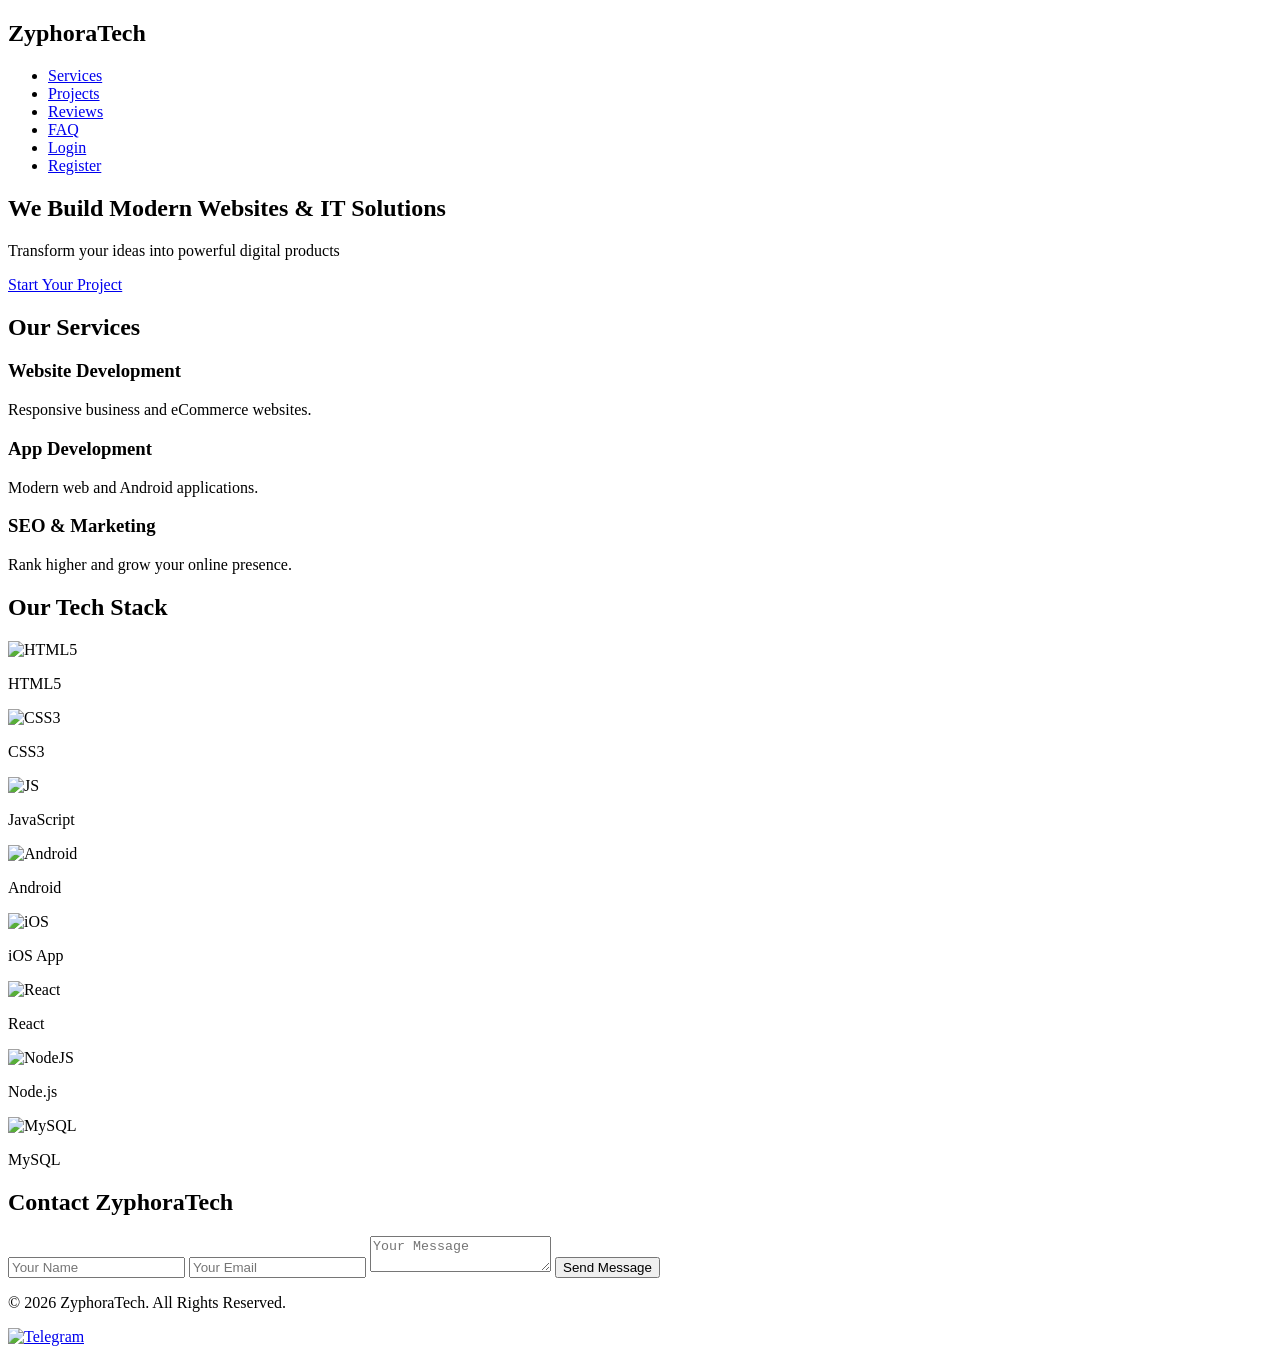
==== index.html @ 142a6949 "Add files via upload" ====
<!DOCTYPE html>
<html lang="en">
<head>
  <meta charset="UTF-8">
  <meta name="viewport" content="width=device-width, initial-scale=1.0">

  <!-- SEO -->
  <title>ZyphoraTech | Web & IT Solutions</title>
  <meta name="description" content="ZyphoraTech provides modern website development, app development and IT solutions.">
  <meta name="keywords" content="web development, app development, IT services, software company">
  <meta name="author" content="ZyphoraTech">

  <!-- Google Font -->
  <link href="https://fonts.googleapis.com/css2?family=Poppins:wght@300;400;600;700&display=swap" rel="stylesheet">

  <!-- AOS Animation -->
  <link href="https://unpkg.com/aos@2.3.1/dist/aos.css" rel="stylesheet">

  <!-- EmailJS -->
  <script src="https://cdn.jsdelivr.net/npm/emailjs-com@3/dist/email.min.js"></script>
  <script>
    (function(){
      emailjs.init("P-cpW8QfAtKobpMfw"); // Replace with EmailJS public key
    })();
  </script>

<link rel="stylesheet" href="../css/style.css">
</head>

<body>

<header>
  <nav class="navbar">
    <h1 class="logo">ZyphoraTech</h1>
    <ul>
      <li><a href="#services">Services</a></li>
      <li><a href="#projects">Projects</a></li>
      <li><a href="#reviews">Reviews</a></li>
      <li><a href="#faq">FAQ</a></li>
      <!-- Dynamic Area -->
  <li id="loginNav"><a href="login.html" class="btn">Login</a></li>
  <li id="registerNav"><a href="register.html" class="btn-primary">Register</a></li>

  <li id="dashboardNav" style="display:none;">
    <a href="dashboard.html" class="btn">Dashboard</a>
  </li>

  <li id="adminNav" style="display:none;">
    <a href="admin.html" class="btn">Admin Panel</a>
  </li>

  <li id="profileNav" style="display:none;">
    <a href="#" class="btn">👤 Profile</a>
  </li>

  <li id="logoutNav" style="display:none;">
    <button id="logoutBtn" class="btn">Logout</button>
  </li>
</ul>
  </nav>
</header>

<section class="hero">
  <div class="hero-content" data-aos="fade-up">
    <h2>We Build Modern Websites & IT Solutions</h2>
    <p>Transform your ideas into powerful digital products</p>
    <a href="#contact" class="btn-primary">Start Your Project</a>
  </div>
</section>

<section id="services" class="section">
  <h2 data-aos="fade-right">Our Services</h2>
  <div class="card-container">
    <div class="card" data-aos="zoom-in">
      <h3>Website Development</h3>
      <p>Responsive business and eCommerce websites.</p>
    </div>
    <div class="card" data-aos="zoom-in">
      <h3>App Development</h3>
      <p>Modern web and Android applications.</p>
    </div>
    <div class="card" data-aos="zoom-in">
      <h3>SEO & Marketing</h3>
      <p>Rank higher and grow your online presence.</p>
    </div>
  </div>
</section>
<section id="tech-stack" class="section dark">
  <h2 data-aos="fade-up">Our Tech Stack</h2>
  <div class="tech-grid">
    <div class="tech-item" data-aos="zoom-in" data-aos-delay="100">
      <img src="https://cdn.jsdelivr.net/gh/devicons/devicon/icons/html5/html5-original.svg" alt="HTML5">
      <p>HTML5</p>
    </div>
    <div class="tech-item" data-aos="zoom-in" data-aos-delay="200">
      <img src="https://cdn.jsdelivr.net/gh/devicons/devicon/icons/css3/css3-original.svg" alt="CSS3">
      <p>CSS3</p>
    </div>
    <div class="tech-item" data-aos="zoom-in" data-aos-delay="300">
      <img src="https://cdn.jsdelivr.net/gh/devicons/devicon/icons/javascript/javascript-original.svg" alt="JS">
      <p>JavaScript</p>
    </div>

    <div class="tech-item" data-aos="zoom-in" data-aos-delay="400">
      <img src="https://cdn.jsdelivr.net/gh/devicons/devicon/icons/android/android-original.svg" alt="Android">
      <p>Android</p>
    </div>
    <div class="tech-item" data-aos="zoom-in" data-aos-delay="500">
      <img src="https://cdn.jsdelivr.net/gh/devicons/devicon/icons/apple/apple-original.svg" alt="iOS">
      <p>iOS App</p>
    </div>

    <div class="tech-item" data-aos="zoom-in" data-aos-delay="600">
      <img src="https://cdn.jsdelivr.net/gh/devicons/devicon/icons/react/react-original.svg" alt="React">
      <p>React</p>
    </div>
    <div class="tech-item" data-aos="zoom-in" data-aos-delay="700">
      <img src="https://cdn.jsdelivr.net/gh/devicons/devicon/icons/nodejs/nodejs-original.svg" alt="NodeJS">
      <p>Node.js</p>
    </div>
    <div class="tech-item" data-aos="zoom-in" data-aos-delay="800">
      <img src="https://cdn.jsdelivr.net/gh/devicons/devicon/icons/mysql/mysql-original.svg" alt="MySQL">
      <p>MySQL</p>
    </div>
  </div>
</section>

<section id="contact" class="section">
  <h2 data-aos="fade-up">Contact ZyphoraTech</h2>

  <form id="contactForm">
    <input type="text" id="name" placeholder="Your Name" required>
    <input type="email" id="email" placeholder="Your Email" required>
    <textarea id="message" placeholder="Your Message" required></textarea>
    <button type="submit" class="btn-primary">Send Message</button>
  </form>
</section>

<footer>
  <p>© 2026 ZyphoraTech. All Rights Reserved.</p>
</footer>

<script src="https://unpkg.com/aos@2.3.1/dist/aos.js"></script>
<script>AOS.init();</script>
<script src="../js/app.js"></script>
<a href="https://t.me/YOUR_USERNAME" class="telegram-float" target="_blank">
  <img src="https://upload.wikimedia.org/wikipedia/commons/8/82/Telegram_logo.svg" alt="Telegram">
</a>
<script type="module" src="firebase.js"></script>
<script type="module" src="navbar.js"></script>
</body>
</html>
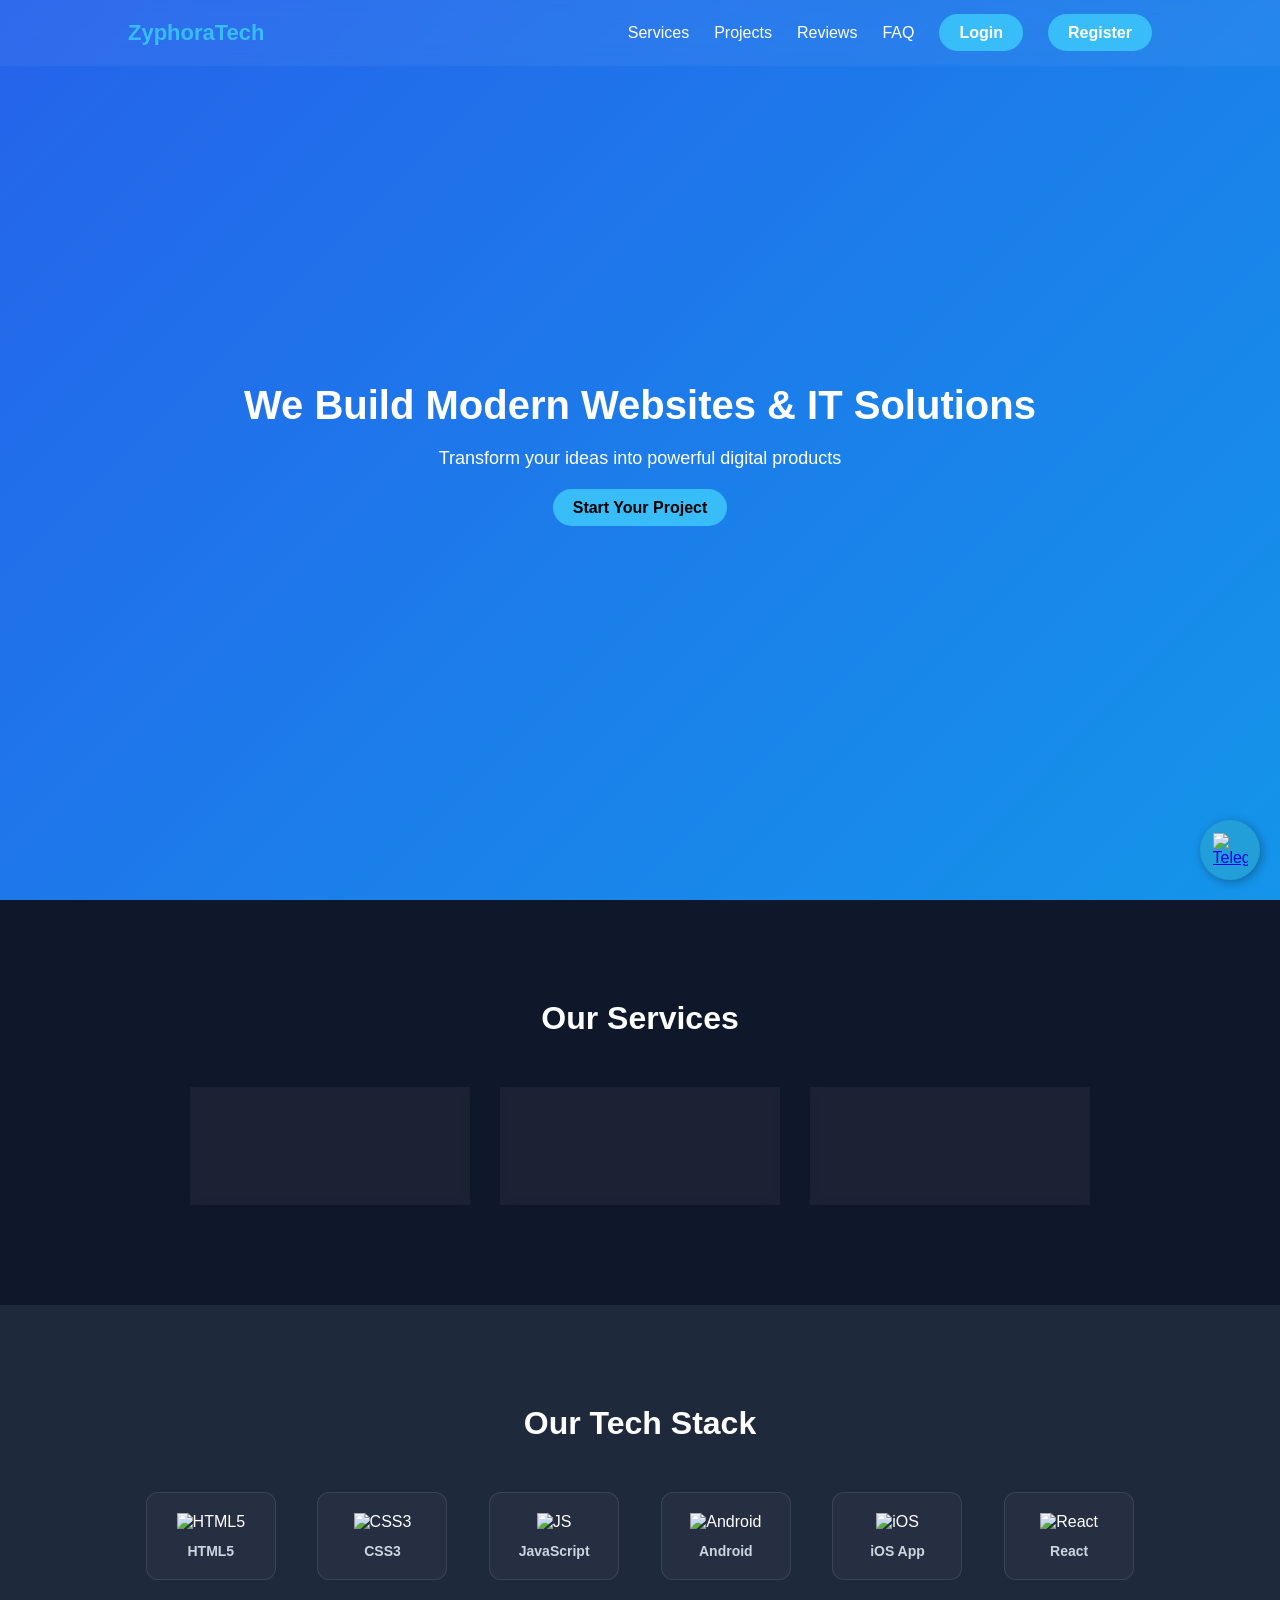
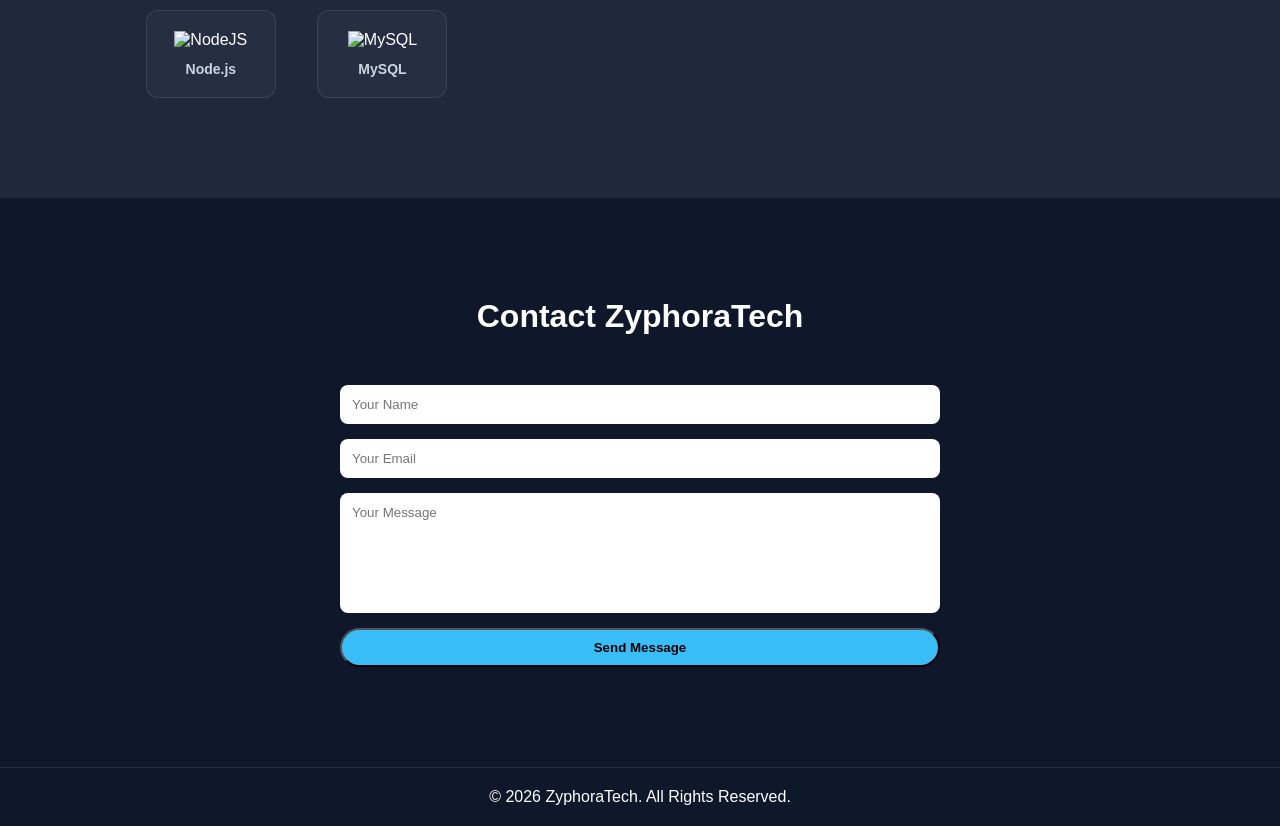
==== commit 518c5ea6: "Update index.html" ====
--- a/index.html
+++ b/index.html
@@ -24,7 +24,7 @@
     })();
   </script>
 
-<link rel="stylesheet" href="../css/style.css">
+<link rel="stylesheet" href="style.css">
 </head>
 
 <body>
@@ -149,4 +149,5 @@
 <script type="module" src="firebase.js"></script>
 <script type="module" src="navbar.js"></script>
 </body>
-</html>+
+</html>
--- a/style.css
+++ b/style.css
@@ -0,0 +1,502 @@
+/* RESET */
+* {
+    margin: 0;
+    padding: 0;
+    box-sizing: border-box;
+    font-family: 'Poppins', sans-serif;
+  }
+  
+  body {
+    background: #0f172a;
+    color: #fff;
+    scroll-behavior: smooth;
+  }
+  
+  /* NAVBAR */
+  .navbar {
+    display: flex;
+    justify-content: space-between;
+    align-items: center;
+    padding: 20px 10%;
+    background: rgba(255, 255, 255, 0.05);
+    backdrop-filter: blur(10px);
+    position: fixed;
+    width: 100%;
+    z-index: 1000;
+  }
+  
+  .navbar ul {
+    list-style: none;
+    display: flex;
+    gap: 25px;
+  }
+  
+  .navbar a {
+    color: white;
+    text-decoration: none;
+    transition: 0.3s;
+  }
+  
+  .navbar a:hover {
+    color: #38bdf8;
+  }
+  
+  .logo {
+    font-weight: 700;
+    font-size: 22px;
+    color: #38bdf8;
+  }
+  
+  /* HERO */
+  .hero {
+    height: 100vh;
+    display: flex;
+    justify-content: center;
+    align-items: center;
+    text-align: center;
+    padding: 0 20px;
+    background: linear-gradient(-45deg, #0f172a, #1e293b, #0ea5e9, #2563eb);
+    background-size: 400% 400%;
+    animation: gradientMove 10s ease infinite;
+  }
+  
+  @keyframes gradientMove {
+    0% {background-position: 0% 50%;}
+    50% {background-position: 100% 50%;}
+    100% {background-position: 0% 50%;}
+  }
+  
+  .hero h2 {
+    font-size: 40px;
+    margin-bottom: 20px;
+  }
+  
+  .hero p {
+    font-size: 18px;
+    margin-bottom: 30px;
+  }
+  
+  /* BUTTONS */
+  .btn-primary, .btn {
+    padding: 10px 20px;
+    border-radius: 30px;
+    text-decoration: none;
+    background: #38bdf8;
+    color: #000;
+    font-weight: 600;
+    transition: 0.3s;
+  }
+  
+  .btn-primary:hover, .btn:hover {
+    background: #0ea5e9;
+    box-shadow: 0 0 15px #38bdf8;
+  }
+  
+  /* SECTION */
+  .section {
+    padding: 100px 10%;
+    text-align: center;
+  }
+  
+  .section h2 {
+    margin-bottom: 50px;
+    font-size: 32px;
+  }
+  
+  .dark {
+    background: #1e293b;
+  }
+  
+  /* CARDS */
+  .card-container {
+    display: flex;
+    justify-content: center;
+    flex-wrap: wrap;
+    gap: 30px;
+  }
+  
+  .card {
+    background: rgba(255, 255, 255, 0.05);
+    padding: 30px;
+    width: 280px;
+    border-radius: 15px;
+    transition: 0.3s;
+    backdrop-filter: blur(5px);
+  }
+  
+  .card:hover {
+    transform: translateY(-10px);
+    box-shadow: 0 0 20px rgba(56, 189, 248, 0.6);
+  }
+  
+  /* FAQ */
+  .faq {
+    max-width: 700px;
+    margin: auto;
+  }
+  
+  .accordion {
+    background: #0ea5e9;
+    color: white;
+    cursor: pointer;
+    padding: 15px;
+    width: 100%;
+    border: none;
+    text-align: left;
+    outline: none;
+    font-size: 16px;
+    margin-bottom: 5px;
+    border-radius: 8px;
+    transition: 0.3s;
+  }
+  
+  .accordion:hover {
+    background: #0284c7;
+  }
+  
+  .panel {
+    max-height: 0;
+    overflow: hidden;
+    transition: max-height 0.4s ease-out;
+    background: rgba(255,255,255,0.05);
+    padding: 0 15px;
+    border-radius: 0 0 8px 8px;
+  }
+  
+  /* CONTACT FORM */
+  form {
+    max-width: 600px;
+    margin: auto;
+    display: flex;
+    flex-direction: column;
+    gap: 15px;
+  }
+  
+  input, textarea {
+    padding: 12px;
+    border-radius: 8px;
+    border: none;
+    outline: none;
+  }
+  
+  textarea {
+    resize: none;
+    height: 120px;
+  }
+  
+  /* FOOTER */
+  footer {
+    text-align: center;
+    padding: 20px;
+    background: #0f172a;
+    border-top: 1px solid rgba(255,255,255,0.1);
+  }
+  
+  /* RESPONSIVE */
+  @media(max-width: 768px) {
+    .navbar ul {
+      display: none;
+    }
+  
+    .hero h2 {
+      font-size: 28px;
+    }
+  
+    .card-container {
+      flex-direction: column;
+      align-items: center;
+    }
+  }
+  /* UPDATED TECH STACK GRID */
+.tech-grid {
+  display: grid;
+  /* This makes it responsive: 2 columns on small phones, up to 4 or 5 on desktop */
+  grid-template-columns: repeat(auto-fit, minmax(140px, 1fr)); 
+  gap: 30px;
+  margin-top: 40px;
+  justify-items: center;
+  max-width: 1000px;
+  margin-left: auto;
+  margin-right: auto;
+}
+
+.tech-item {
+  background: rgba(255, 255, 255, 0.03);
+  padding: 20px;
+  border-radius: 12px;
+  width: 130px;
+  text-align: center;
+  transition: all 0.4s cubic-bezier(0.175, 0.885, 0.32, 1.275);
+  border: 1px solid rgba(255, 255, 255, 0.1);
+}
+
+.tech-item img {
+  width: 50px;
+  height: 50px;
+  margin-bottom: 12px;
+}
+
+.tech-item p {
+  font-size: 14px;
+  font-weight: 600;
+  color: #cbd5e1;
+}
+
+.tech-item:hover {
+  transform: translateY(-10px) scale(1.05);
+  background: rgba(56, 189, 248, 0.1);
+  border-color: #38bdf8;
+  box-shadow: 0 10px 20px rgba(0, 0, 0, 0.3);
+}
+
+/* STICKY TELEGRAM BUTTON */
+.telegram-float {
+  position: fixed;
+  bottom: 20px;
+  right: 20px;
+  width: 60px;
+  height: 60px;
+  background-color: #229ED9;
+  border-radius: 50%;
+  display: flex;
+  justify-content: center;
+  align-items: center;
+  box-shadow: 2px 2px 10px rgba(0,0,0,0.3);
+  z-index: 1001;
+  transition: 0.3s;
+}
+
+.telegram-float img {
+  width: 35px;
+}
+
+.telegram-float:hover {
+  transform: scale(1.1);
+  background-color: #38bdf8;
+}
+#profileNav a{
+  font-size: 18px;
+}
+/* ================= AUTH PAGES ================= */
+
+.auth-body {
+  height: 100vh;
+  display: flex;
+  justify-content: center;
+  align-items: center;
+  background: linear-gradient(135deg, #0f172a, #1e293b);
+}
+
+.auth-container {
+  width: 100%;
+  display: flex;
+  justify-content: center;
+  align-items: center;
+}
+
+.auth-card {
+  background: rgba(255,255,255,0.05);
+  backdrop-filter: blur(10px);
+  padding: 40px;
+  border-radius: 15px;
+  width: 350px;
+  text-align: center;
+  box-shadow: 0 0 20px rgba(0,0,0,0.3);
+}
+
+.auth-card h2 {
+  margin-bottom: 25px;
+}
+
+.auth-card input {
+  width: 100%;
+  margin-bottom: 15px;
+  padding: 12px;
+  border-radius: 8px;
+  border: none;
+}
+
+.full-btn {
+  width: 100%;
+}
+/* ================= DASHBOARD ================= */
+
+.dashboard-container {
+  display: flex;
+  min-height: 100vh;
+}
+
+.sidebar {
+  width: 250px;
+  background: #1e293b;
+  padding: 30px;
+}
+
+.sidebar h2 {
+  margin-bottom: 30px;
+}
+
+.sidebar ul {
+  list-style: none;
+}
+
+.sidebar li {
+  margin-bottom: 15px;
+}
+
+.main-content {
+  flex: 1;
+  padding: 40px;
+}
+
+.booking-form select,
+.booking-form textarea {
+  width: 100%;
+  margin-bottom: 15px;
+  padding: 12px;
+  border-radius: 8px;
+  border: none;
+}
+
+.booking-list .card {
+  margin-top: 15px;
+}
+.sidebar a{
+  color : white;
+  text-decoration: none;
+}
+.sidebar a:hover{
+  color: #38bdf8;
+}
+/* ================= DASHBOARD PRO UI ================= */
+
+.content-wrapper {
+  flex: 1;
+  display: flex;
+  flex-direction: column;
+}
+
+.top-navbar {
+  height: 70px;
+  background: #0f172a;
+  display: flex;
+  justify-content: space-between;
+  align-items: center;
+  padding: 0 30px;
+  border-bottom: 1px solid rgba(255,255,255,0.1);
+}
+
+.breadcrumb {
+  color: #94a3b8;
+  font-size: 14px;
+}
+
+.user-info {
+  font-weight: 500;
+}
+
+.logo-link {
+  color: #38bdf8;
+  text-decoration: none;
+}
+
+.logo-link:hover {
+  color: white;
+}
+
+.sidebar ul li {
+  transition: 0.3s ease;
+  padding: 8px 0;
+}
+
+.sidebar ul li:hover {
+  transform: translateX(8px);
+  color: #38bdf8;
+}
+
+.sidebar a {
+  color: white;
+  text-decoration: none;
+  transition: 0.3s;
+}
+
+.sidebar a:hover {
+  color: #38bdf8;
+}
+
+.booking-form button:hover {
+  transform: scale(1.05);
+  transition: 0.3s ease;
+}
+.nav-right {
+  display: flex;
+  align-items: center;
+  gap: 20px;
+}
+
+.profile-menu {
+  position: relative;
+  cursor: pointer;
+}
+
+.profile-icon {
+  font-size: 22px;
+}
+
+.dropdown {
+  position: absolute;
+  top: 35px;
+  right: 0;
+  background: #1e293b;
+  padding: 10px;
+  border-radius: 8px;
+  display: none;
+  flex-direction: column;
+  min-width: 150px;
+}
+
+.dropdown a {
+  padding: 8px;
+  color: white;
+  text-decoration: none;
+  transition: 0.3s;
+}
+
+.dropdown a:hover {
+  background: #0ea5e9;
+}
+
+.profile-menu:hover .dropdown {
+  display: flex;
+}
+.status-pending {
+  color: #facc15;  /* Yellow */
+}
+
+.status-progress {
+  color: #3b82f6;  /* Blue */
+}
+
+.status-completed {
+  color: #22c55e;  /* Green */
+}
+.light-mode {
+  background: #f1f5f9;
+  color: #000;
+}
+
+.light-mode .sidebar {
+  background: #e2e8f0;
+}
+
+.light-mode .top-navbar {
+  background: white;
+}
+body {
+  animation: fadeIn 0.6s ease;
+}
+
+@keyframes fadeIn {
+  from { opacity: 0; transform: translateY(10px); }
+  to { opacity: 1; transform: translateY(0); }
+}
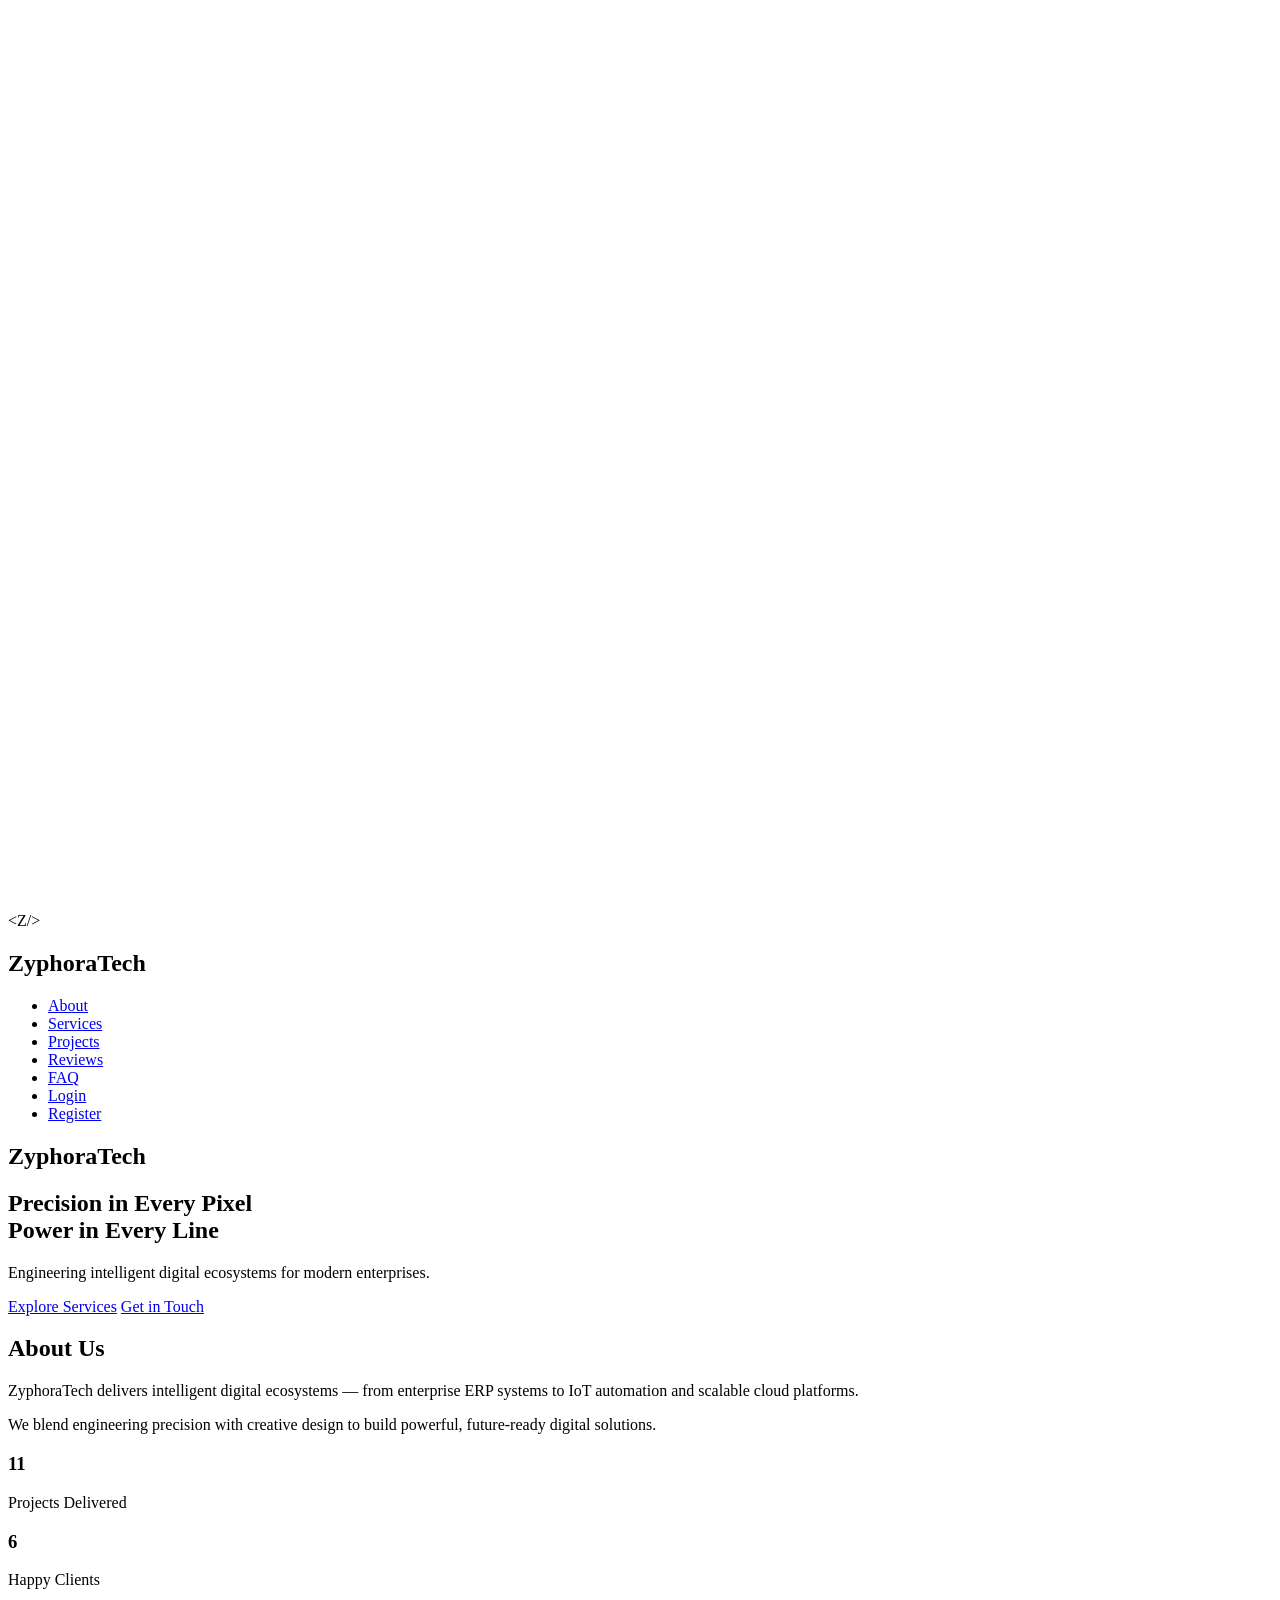
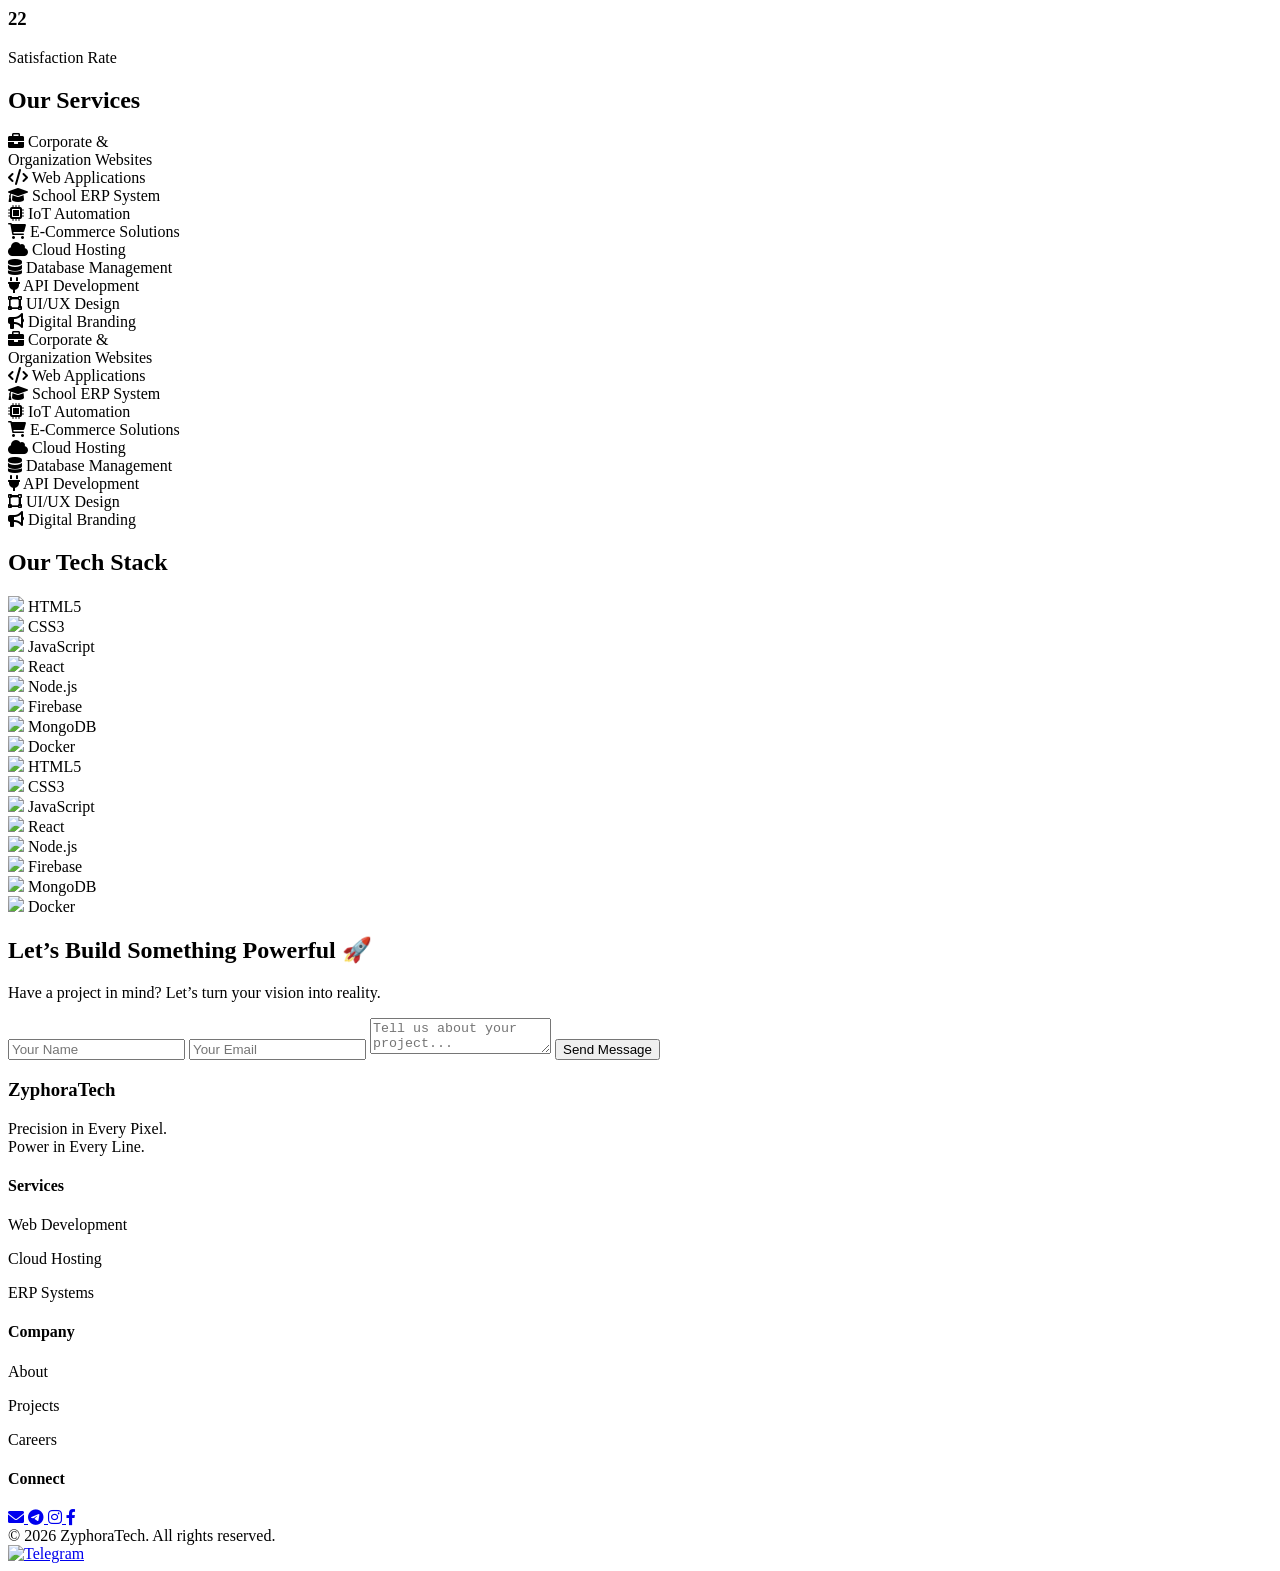
==== commit 03b00ef3: "Add files via upload" ====
--- a/index.html
+++ b/index.html
@@ -23,16 +23,29 @@
       emailjs.init("P-cpW8QfAtKobpMfw"); // Replace with EmailJS public key
     })();
   </script>
-
-<link rel="stylesheet" href="style.css">
+<link rel="stylesheet" href="https://cdnjs.cloudflare.com/ajax/libs/font-awesome/6.0.0/css/all.min.css">
+<link rel="stylesheet" href="../css/style.css">
 </head>
 
 <body>
-
-<header>
+  <canvas id="starfield"></canvas>
+  <div class="aurora-bg"></div>
+  <div id="tsparticles"></div>
+  <div class="global-stars"></div>
+
+<header class="glass-header">
   <nav class="navbar">
-    <h1 class="logo">ZyphoraTech</h1>
-    <ul>
+    <div class="logo-container">
+      <span class="logo-icon">&lt;Z/&gt;</span>
+      <h1 class="logo-text">Zyphora<span class="brand-tech">Tech</span></h1>
+    </div>
+    <div class ="menu-toggle" id="menu-toggle">
+      <span></span>
+      <span></span>
+      <span></span>
+    </div>
+    <ul class="nav-links" id="nav-links">
+      <li><a href="about">About</a></li>
       <li><a href="#services">Services</a></li>
       <li><a href="#projects">Projects</a></li>
       <li><a href="#reviews">Reviews</a></li>
@@ -61,93 +74,284 @@
 </header>
 
 <section class="hero">
-  <div class="hero-content" data-aos="fade-up">
-    <h2>We Build Modern Websites & IT Solutions</h2>
-    <p>Transform your ideas into powerful digital products</p>
-    <a href="#contact" class="btn-primary">Start Your Project</a>
+
+  <div class="hero-content">
+    <h1 class="hero-title">Zyphora<span class="brand-tech">Tech</span></h1>
+
+    <h2 class="tagline">
+      Precision in Every Pixel<br>
+      Power in Every Line
+    </h2>
+
+    <p class="hero-sub">
+      Engineering intelligent digital ecosystems for modern enterprises.
+    </p>
+
+    <div class="hero-buttons">
+      <a href="#services" class="btn-primary">Explore Services</a>
+      <a href="#contact" class="btn-outline">Get in Touch</a>
+    </div>
   </div>
-</section>
+  </section>
+
+  <section id="about" class="section premium-about">
+
+    <div class="about-glow"></div>
+  
+    <div class="about-container">
+      
+      <div class="about-left">
+        <h2>About Us</h2>
+        
+        <p>
+          ZyphoraTech delivers intelligent digital ecosystems — from enterprise ERP
+          systems to IoT automation and scalable cloud platforms.
+        </p>
+        <p>
+          We blend engineering precision with creative design to build powerful,
+          future-ready digital solutions.
+        </p>
+      </div>
+  
+      <div class="about-right">
+        <div class="about-card">
+          <h3 class="counter" data-target="50">0</h3>
+          <p>Projects Delivered</p>
+        </div>
+  
+        <div class="about-card">
+          <h3 class="counter" data-target="30">0</h3>
+          <p>Happy Clients</p>
+        </div>
+  
+        <div class="about-card">
+          <h3 class="counter percent" data-target="99">0</h3>
+          <p>Satisfaction Rate</p>
+        </div>
+      </div>
+  
+    </div>
+  
+  </section>
 
 <section id="services" class="section">
-  <h2 data-aos="fade-right">Our Services</h2>
-  <div class="card-container">
-    <div class="card" data-aos="zoom-in">
-      <h3>Website Development</h3>
-      <p>Responsive business and eCommerce websites.</p>
-    </div>
-    <div class="card" data-aos="zoom-in">
-      <h3>App Development</h3>
-      <p>Modern web and Android applications.</p>
-    </div>
-    <div class="card" data-aos="zoom-in">
-      <h3>SEO & Marketing</h3>
-      <p>Rank higher and grow your online presence.</p>
+  <h2>Our Services</h2>
+
+  <div class="marquee">
+    <div class="marquee-content">
+
+      <div class="service-card"><i class="fas fa-briefcase"></i> Corporate & <br>Organization Websites</div>
+<div class="service-card"><i class="fas fa-code"></i> Web Applications</div>
+<div class="service-card"><i class="fas fa-graduation-cap"></i> School ERP System</div>
+<div class="service-card"><i class="fas fa-microchip"></i> IoT Automation</div>
+<div class="service-card"><i class="fas fa-shopping-cart"></i> E-Commerce Solutions</div>
+<div class="service-card"><i class="fas fa-cloud"></i> Cloud Hosting</div>
+<div class="service-card"><i class="fas fa-database"></i> Database Management</div>
+<div class="service-card"><i class="fas fa-plug"></i> API Development</div>
+<div class="service-card"><i class="fas fa-vector-square"></i> UI/UX Design</div>
+<div class="service-card"><i class="fas fa-bullhorn"></i> Digital Branding</div>
+
+<div class="service-card"><i class="fas fa-briefcase"></i> Corporate & <br>Organization Websites</div>
+<div class="service-card"><i class="fas fa-code"></i> Web Applications</div>
+<div class="service-card"><i class="fas fa-graduation-cap"></i> School ERP System</div>
+<div class="service-card"><i class="fas fa-microchip"></i> IoT Automation</div>
+<div class="service-card"><i class="fas fa-shopping-cart"></i> E-Commerce Solutions</div>
+<div class="service-card"><i class="fas fa-cloud"></i> Cloud Hosting</div>
+<div class="service-card"><i class="fas fa-database"></i> Database Management</div>
+<div class="service-card"><i class="fas fa-plug"></i> API Development</div>
+<div class="service-card"><i class="fas fa-vector-square"></i> UI/UX Design</div>
+<div class="service-card"><i class="fas fa-bullhorn"></i> Digital Branding</div>
+
     </div>
   </div>
-</section>
-<section id="tech-stack" class="section dark">
-  <h2 data-aos="fade-up">Our Tech Stack</h2>
-  <div class="tech-grid">
-    <div class="tech-item" data-aos="zoom-in" data-aos-delay="100">
-      <img src="https://cdn.jsdelivr.net/gh/devicons/devicon/icons/html5/html5-original.svg" alt="HTML5">
-      <p>HTML5</p>
-    </div>
-    <div class="tech-item" data-aos="zoom-in" data-aos-delay="200">
-      <img src="https://cdn.jsdelivr.net/gh/devicons/devicon/icons/css3/css3-original.svg" alt="CSS3">
-      <p>CSS3</p>
-    </div>
-    <div class="tech-item" data-aos="zoom-in" data-aos-delay="300">
-      <img src="https://cdn.jsdelivr.net/gh/devicons/devicon/icons/javascript/javascript-original.svg" alt="JS">
-      <p>JavaScript</p>
-    </div>
-
-    <div class="tech-item" data-aos="zoom-in" data-aos-delay="400">
-      <img src="https://cdn.jsdelivr.net/gh/devicons/devicon/icons/android/android-original.svg" alt="Android">
-      <p>Android</p>
-    </div>
-    <div class="tech-item" data-aos="zoom-in" data-aos-delay="500">
-      <img src="https://cdn.jsdelivr.net/gh/devicons/devicon/icons/apple/apple-original.svg" alt="iOS">
-      <p>iOS App</p>
-    </div>
-
-    <div class="tech-item" data-aos="zoom-in" data-aos-delay="600">
-      <img src="https://cdn.jsdelivr.net/gh/devicons/devicon/icons/react/react-original.svg" alt="React">
-      <p>React</p>
-    </div>
-    <div class="tech-item" data-aos="zoom-in" data-aos-delay="700">
-      <img src="https://cdn.jsdelivr.net/gh/devicons/devicon/icons/nodejs/nodejs-original.svg" alt="NodeJS">
-      <p>Node.js</p>
-    </div>
-    <div class="tech-item" data-aos="zoom-in" data-aos-delay="800">
-      <img src="https://cdn.jsdelivr.net/gh/devicons/devicon/icons/mysql/mysql-original.svg" alt="MySQL">
-      <p>MySQL</p>
-    </div>
-  </div>
-</section>
-
-<section id="contact" class="section">
-  <h2 data-aos="fade-up">Contact ZyphoraTech</h2>
-
-  <form id="contactForm">
-    <input type="text" id="name" placeholder="Your Name" required>
-    <input type="email" id="email" placeholder="Your Email" required>
-    <textarea id="message" placeholder="Your Message" required></textarea>
-    <button type="submit" class="btn-primary">Send Message</button>
-  </form>
-</section>
-
-<footer>
-  <p>© 2026 ZyphoraTech. All Rights Reserved.</p>
-</footer>
-
+  <section id="techstack" class="section">
+    <h2>Our Tech Stack</h2>
+  
+    <div class="marquee">
+      <div class="marquee-content">
+  
+        <!-- FRONTEND -->
+        <div class="tech-card">
+          <img src="https://cdn.jsdelivr.net/gh/devicons/devicon/icons/html5/html5-original.svg">
+          <span>HTML5</span>
+        </div>
+  
+        <div class="tech-card">
+          <img src="https://cdn.jsdelivr.net/gh/devicons/devicon/icons/css3/css3-original.svg">
+          <span>CSS3</span>
+        </div>
+  
+        <div class="tech-card">
+          <img src="https://cdn.jsdelivr.net/gh/devicons/devicon/icons/javascript/javascript-original.svg">
+          <span>JavaScript</span>
+        </div>
+  
+        <div class="tech-card">
+          <img src="https://cdn.jsdelivr.net/gh/devicons/devicon/icons/react/react-original.svg">
+          <span>React</span>
+        </div>
+  
+        <div class="tech-card">
+          <img src="https://cdn.jsdelivr.net/gh/devicons/devicon/icons/nodejs/nodejs-original.svg">
+          <span>Node.js</span>
+        </div>
+  
+        <div class="tech-card">
+          <img src="https://cdn.jsdelivr.net/gh/devicons/devicon/icons/firebase/firebase-plain.svg">
+          <span>Firebase</span>
+        </div>
+  
+        <div class="tech-card">
+          <img src="https://cdn.jsdelivr.net/gh/devicons/devicon/icons/mongodb/mongodb-original.svg">
+          <span>MongoDB</span>
+        </div>
+  
+        <div class="tech-card">
+          <img src="https://cdn.jsdelivr.net/gh/devicons/devicon/icons/docker/docker-original.svg">
+          <span>Docker</span>
+        </div>
+  
+        <!-- Duplicate for infinite -->
+        <!-- Copy same cards again -->
+        <div class="tech-card">
+          <img src="https://cdn.jsdelivr.net/gh/devicons/devicon/icons/html5/html5-original.svg">
+          <span>HTML5</span>
+        </div>
+  
+        <div class="tech-card">
+          <img src="https://cdn.jsdelivr.net/gh/devicons/devicon/icons/css3/css3-original.svg">
+          <span>CSS3</span>
+        </div>
+  
+        <div class="tech-card">
+          <img src="https://cdn.jsdelivr.net/gh/devicons/devicon/icons/javascript/javascript-original.svg">
+          <span>JavaScript</span>
+        </div>
+  
+        <div class="tech-card">
+          <img src="https://cdn.jsdelivr.net/gh/devicons/devicon/icons/react/react-original.svg">
+          <span>React</span>
+        </div>
+  
+        <div class="tech-card">
+          <img src="https://cdn.jsdelivr.net/gh/devicons/devicon/icons/nodejs/nodejs-original.svg">
+          <span>Node.js</span>
+        </div>
+  
+        <div class="tech-card">
+          <img src="https://cdn.jsdelivr.net/gh/devicons/devicon/icons/firebase/firebase-plain.svg">
+          <span>Firebase</span>
+        </div>
+  
+        <div class="tech-card">
+          <img src="https://cdn.jsdelivr.net/gh/devicons/devicon/icons/mongodb/mongodb-original.svg">
+          <span>MongoDB</span>
+        </div>
+  
+        <div class="tech-card">
+          <img src="https://cdn.jsdelivr.net/gh/devicons/devicon/icons/docker/docker-original.svg">
+          <span>Docker</span>
+        </div>
+  
+      </div>
+    </div>
+  </section>
+
+  <section id="contact" class="section premium-contact">
+
+    <div class="contact-glow"></div>
+  
+    <div class="contact-wrapper">
+  
+      <div class="contact-info">
+        <h2>Let’s Build Something Powerful 🚀</h2>
+        <p>
+          Have a project in mind? Let’s turn your vision into reality.
+        </p>
+
+        
+      </div>
+  
+      <form id="contactForm" class="contact-form">
+        <input type="text" placeholder="Your Name" required>
+        <input type="email" placeholder="Your Email" required>
+        <textarea placeholder="Tell us about your project..." required></textarea>
+        <button type="submit" class="btn-primary">Send Message</button>
+      </form>
+  
+    </div>
+  
+  </section>
+
+  <footer class="premium-footer">
+    <div class="footer-container">
+  
+      <div>
+        <h3>ZyphoraTech</h3>
+        <p>Precision in Every Pixel.<br>Power in Every Line.</p>
+      </div>
+  
+      <div>
+        <h4>Services</h4>
+        <p>Web Development</p>
+        <p>Cloud Hosting</p>
+        <p>ERP Systems</p>
+      </div>
+  
+      <div>
+        <h4>Company</h4>
+        <p>About</p>
+        <p>Projects</p>
+        <p>Careers</p>
+      </div>
+  
+      <div class="footer-social">
+        <h4>Connect</h4>
+      
+        <div class="social-icons">
+          <a href="mailto:info@zyphoratech.com" target="_blank">
+            <i class="fas fa-envelope"></i>
+          </a>
+      
+          <a href="https://t.me/YOUR_USERNAME" target="_blank">
+            <i class="fab fa-telegram-plane"></i>
+          </a>
+      
+          <a href="https://instagram.com/YOUR_USERNAME" target="_blank">
+            <i class="fab fa-instagram"></i>
+          </a>
+      
+          <a href="https://facebook.com/YOUR_PAGE" target="_blank">
+            <i class="fab fa-facebook-f"></i>
+          </a>
+        </div>
+      </div>
+  
+    </div>
+  
+    <div class="footer-bottom">
+      © 2026 ZyphoraTech. All rights reserved.
+    </div>
+  </footer>
+<script src="https://cdn.jsdelivr.net/npm/tsparticles@2/tsparticles.bundle.min.js"></script>
+<script>
+tsParticles.load("tsparticles", {
+  particles: {
+    number: { value: 40 },
+    size: { value: 2 },
+    move: { speed: 1 },
+    opacity: { value: 0.5 }
+  }
+});
+</script>
 <script src="https://unpkg.com/aos@2.3.1/dist/aos.js"></script>
 <script>AOS.init();</script>
-<script src="../js/app.js"></script>
+<script src="app.js"></script>
 <a href="https://t.me/YOUR_USERNAME" class="telegram-float" target="_blank">
   <img src="https://upload.wikimedia.org/wikipedia/commons/8/82/Telegram_logo.svg" alt="Telegram">
 </a>
 <script type="module" src="firebase.js"></script>
 <script type="module" src="navbar.js"></script>
+<script src="starfield.js"></script>
 </body>
-
-</html>
+</html>
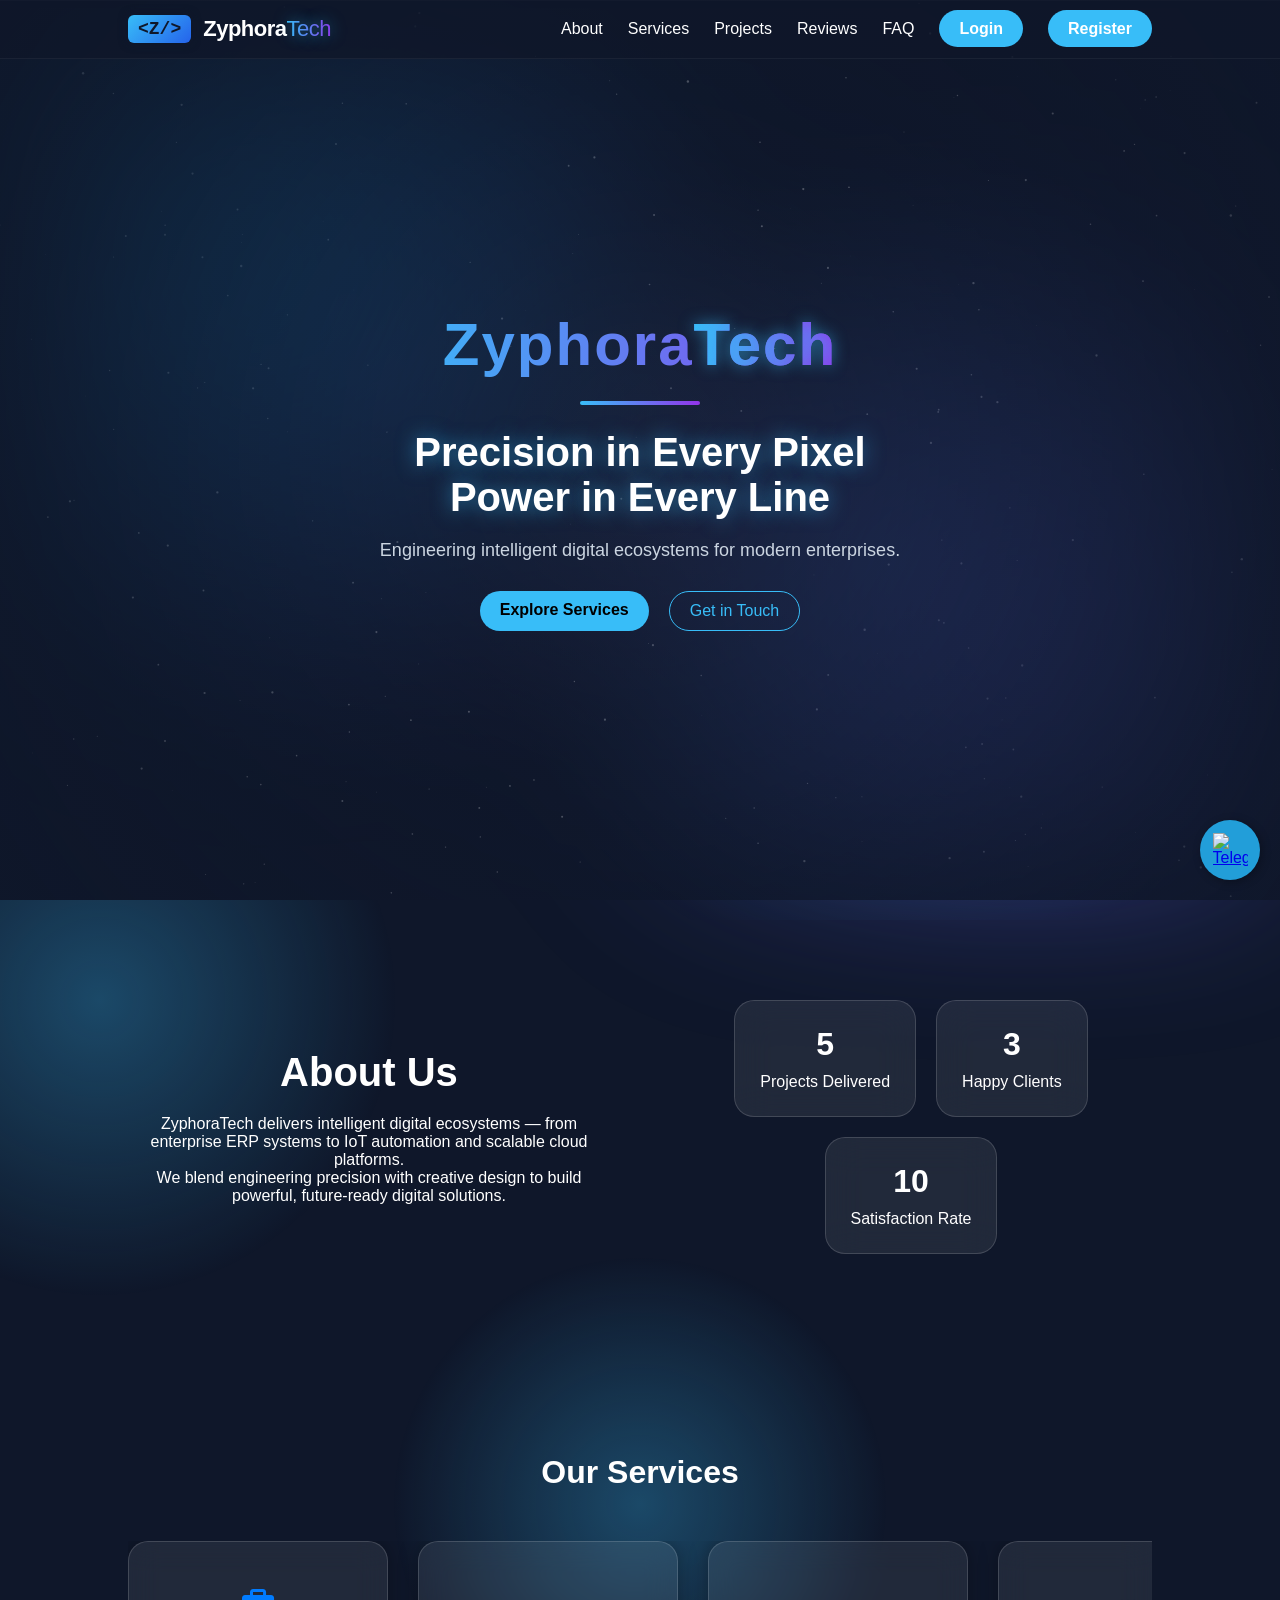
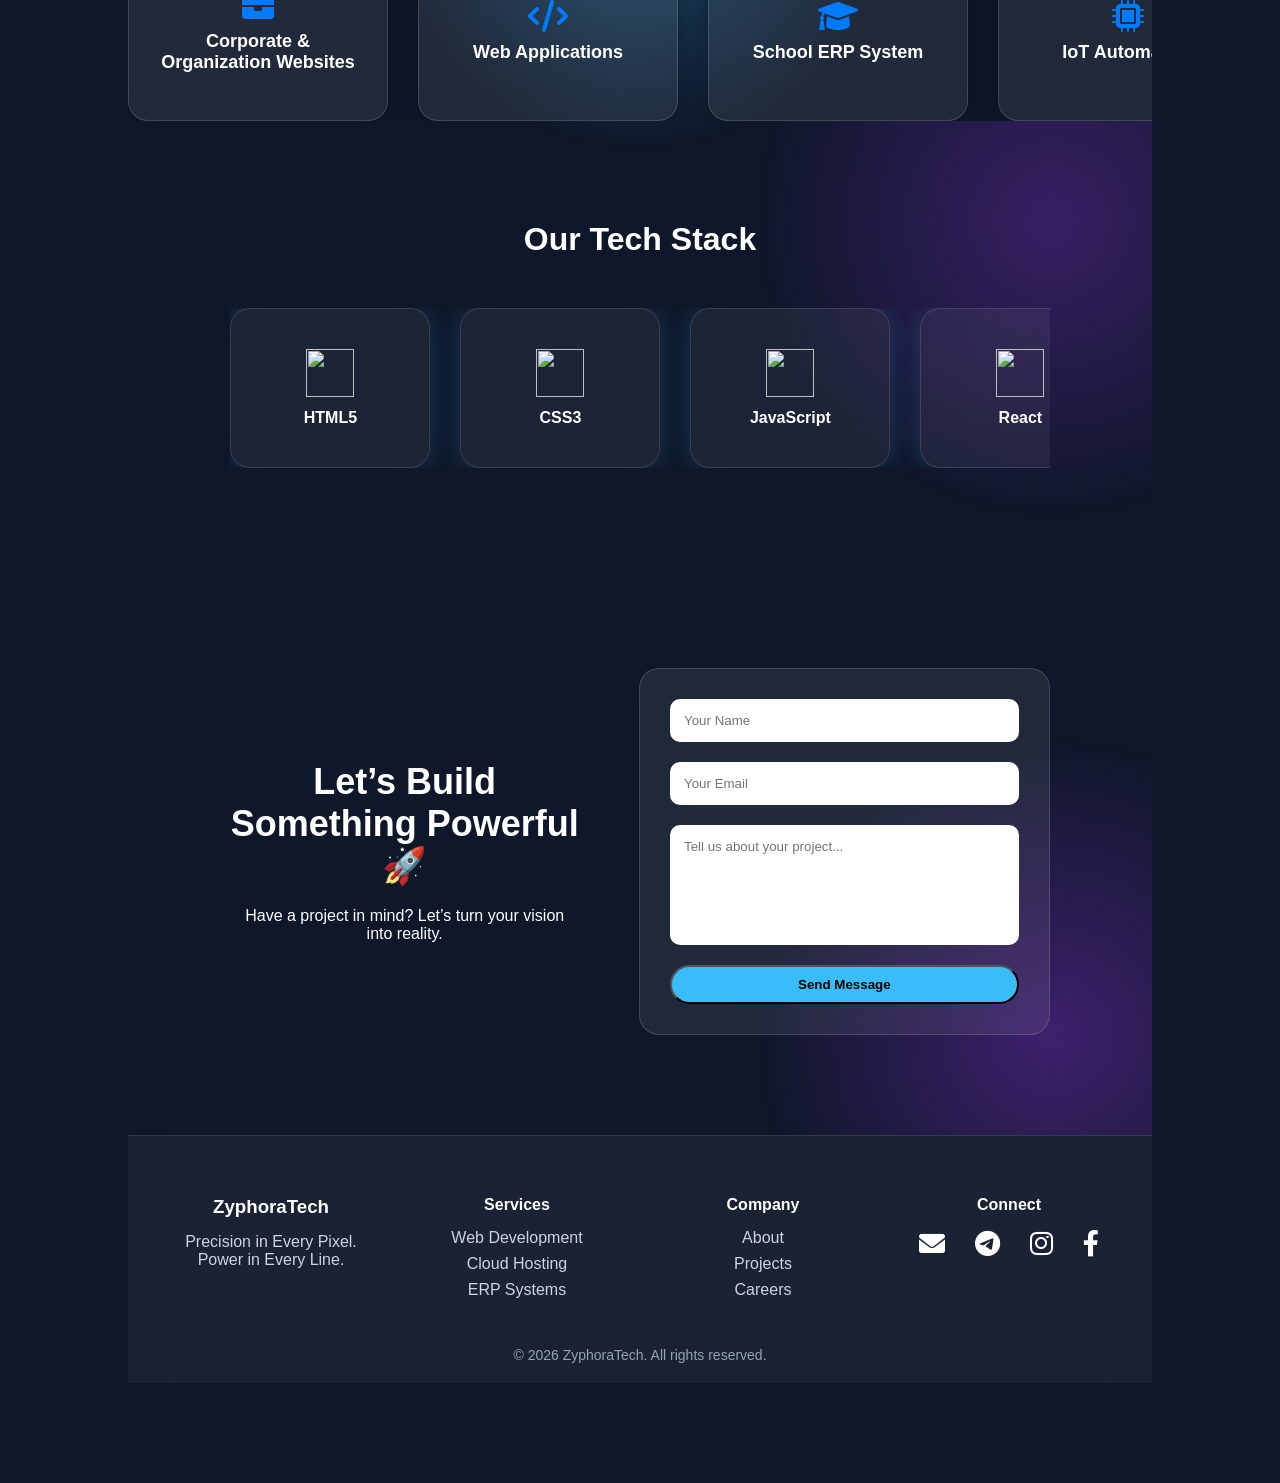
==== commit 033ebdca: "Fix HTML encoding issues in index.html" ====
--- a/index.html
+++ b/index.html
@@ -24,7 +24,7 @@
     })();
   </script>
 <link rel="stylesheet" href="https://cdnjs.cloudflare.com/ajax/libs/font-awesome/6.0.0/css/all.min.css">
-<link rel="stylesheet" href="../css/style.css">
+<link rel="stylesheet" href="style.css">
 </head>
 
 <body>
@@ -354,4 +354,5 @@
 <script type="module" src="navbar.js"></script>
 <script src="starfield.js"></script>
 </body>
-</html>+
+</html>
--- a/style.css
+++ b/style.css
@@ -0,0 +1,1335 @@
+/* RESET */
+* {
+    margin: 0;
+    padding: 0;
+    box-sizing: border-box;
+    font-family: 'Poppins', sans-serif;
+  }
+  
+  body {
+    background: #0f172a;
+    color: #fff;
+    scroll-behavior: smooth;
+  }
+  /* ================= GLOBAL STAR BACKGROUND ================= */
+
+/* ================= GLOBAL MOVING STARFIELD ================= */
+
+
+
+
+
+
+  
+  /* NAVBAR */
+  .navbar {
+    display: flex;
+    justify-content: space-between;
+    align-items: center;
+    padding: 20px 10%;
+    background: rgba(255, 255, 255, 0.05);
+    backdrop-filter: blur(10px);
+    position: fixed;
+    width: 100%;
+    z-index: 1000;
+  }
+  
+  .navbar ul {
+    list-style: none;
+    display: flex;
+    gap: 25px;
+  }
+  
+  .navbar a {
+    color: white;
+    text-decoration: none;
+    transition: 0.3s;
+  }
+  
+  .navbar a:hover {
+    color: #38bdf8;
+  }
+  
+  .logo {
+    font-weight: 700;
+    font-size: 22px;
+    color: #38bdf8;
+  }
+  
+  /* HERO */
+  .hero {
+    min-height: 100vh;
+    display: flex;
+    align-items: center;
+    justify-content: center;
+    text-align: center;
+    padding-top: 100px; /* space for fixed navbar */
+    padding-bottom: 60px;
+  }@media (max-width: 768px) {
+  
+    .hero {
+      padding-top: 120px;
+      padding-left: 20px;
+      padding-right: 20px;
+      min-height: auto;
+    }
+  
+    .hero-content {
+      width: 100%;
+    }
+  
+    .hero-title {
+      font-size: 34px;
+      line-height: 1.2;
+    }
+  
+    .tagline {
+      font-size: 18px;
+    }
+  
+    .hero-sub {
+      font-size: 15px;
+    }
+  }
+  
+  @keyframes gradientMove {
+    0% {background-position: 0% 50%;}
+    50% {background-position: 100% 50%;}
+    100% {background-position: 0% 50%;}
+  }
+  
+  .hero h2 {
+    font-size: 40px;
+    margin-bottom: 20px;
+  }
+  
+  .hero p {
+    font-size: 18px;
+    margin-bottom: 30px;
+  }
+  
+  /* BUTTONS */
+  .btn-primary, .btn {
+    padding: 10px 20px;
+    border-radius: 30px;
+    text-decoration: none;
+    background: #38bdf8;
+    color: #000;
+    font-weight: 600;
+    transition: 0.3s;
+  }
+  
+  .btn-primary:hover, .btn:hover {
+    background: #0ea5e9;
+    box-shadow: 0 0 15px #38bdf8;
+  }
+  
+  /* SECTION */
+  .section {
+    padding: 100px 10%;
+    text-align: center;
+  }
+  
+  .section h2 {
+    margin-bottom: 50px;
+    font-size: 32px;
+  }
+  
+  .dark {
+    background: #1e293b;
+  }
+  
+  /* CARDS */
+  .card-container {
+    display: flex;
+    justify-content: center;
+    flex-wrap: wrap;
+    gap: 30px;
+  }
+  
+  .card {
+    background: rgba(255, 255, 255, 0.05);
+    padding: 30px;
+    width: 280px;
+    border-radius: 15px;
+    transition: 0.3s;
+    backdrop-filter: blur(5px);
+  }
+  
+  .card:hover {
+    transform: translateY(-10px);
+    box-shadow: 0 0 20px rgba(56, 189, 248, 0.6);
+  }
+  
+  /* FAQ */
+  .faq {
+    max-width: 700px;
+    margin: auto;
+  }
+  
+  .accordion {
+    background: #0ea5e9;
+    color: white;
+    cursor: pointer;
+    padding: 15px;
+    width: 100%;
+    border: none;
+    text-align: left;
+    outline: none;
+    font-size: 16px;
+    margin-bottom: 5px;
+    border-radius: 8px;
+    transition: 0.3s;
+  }
+  
+  .accordion:hover {
+    background: #0284c7;
+  }
+  
+  .panel {
+    max-height: 0;
+    overflow: hidden;
+    transition: max-height 0.4s ease-out;
+    background: rgba(255,255,255,0.05);
+    padding: 0 15px;
+    border-radius: 0 0 8px 8px;
+  }
+  
+  /* CONTACT FORM */
+  form {
+    max-width: 600px;
+    margin: auto;
+    display: flex;
+    flex-direction: column;
+    gap: 15px;
+  }
+  
+  input, textarea {
+    padding: 12px;
+    border-radius: 8px;
+    border: none;
+    outline: none;
+  }
+  
+  textarea {
+    resize: none;
+    height: 120px;
+  }
+  
+  /* FOOTER */
+  footer {
+    text-align: center;
+    padding: 20px;
+    background: #0f172a;
+    border-top: 1px solid rgba(255,255,255,0.1);
+  }
+  
+  /* RESPONSIVE */
+  @media(max-width: 768px) {
+    .navbar ul {
+      display: none;
+    }
+  
+    .hero h2 {
+      font-size: 28px;
+    }
+  
+    .card-container {
+      flex-direction: column;
+      align-items: center;
+    }
+  }
+  /* UPDATED TECH STACK GRID */
+.tech-grid {
+  display: grid;
+  /* This makes it responsive: 2 columns on small phones, up to 4 or 5 on desktop */
+  grid-template-columns: repeat(auto-fit, minmax(140px, 1fr)); 
+  gap: 30px;
+  margin-top: 40px;
+  justify-items: center;
+  max-width: 1000px;
+  margin-left: auto;
+  margin-right: auto;
+}
+
+.tech-item {
+  background: rgba(255, 255, 255, 0.03);
+  padding: 20px;
+  border-radius: 12px;
+  width: 130px;
+  text-align: center;
+  transition: all 0.4s cubic-bezier(0.175, 0.885, 0.32, 1.275);
+  border: 1px solid rgba(255, 255, 255, 0.1);
+}
+
+.tech-item img {
+  width: 50px;
+  height: 50px;
+  margin-bottom: 12px;
+}
+
+.tech-item p {
+  font-size: 14px;
+  font-weight: 600;
+  color: #cbd5e1;
+}
+
+.tech-item:hover {
+  transform: translateY(-10px) scale(1.05);
+  background: rgba(56, 189, 248, 0.1);
+  border-color: #38bdf8;
+  box-shadow: 0 10px 20px rgba(0, 0, 0, 0.3);
+}
+
+/* STICKY TELEGRAM BUTTON */
+.telegram-float {
+  position: fixed;
+  bottom: 20px;
+  right: 20px;
+  width: 60px;
+  height: 60px;
+  background-color: #229ED9;
+  border-radius: 50%;
+  display: flex;
+  justify-content: center;
+  align-items: center;
+  box-shadow: 2px 2px 10px rgba(0,0,0,0.3);
+  z-index: 1001;
+  transition: 0.3s;
+}
+
+.telegram-float img {
+  width: 35px;
+}
+
+.telegram-float:hover {
+  transform: scale(1.1);
+  background-color: #38bdf8;
+}
+#profileNav a{
+  font-size: 18px;
+}
+/* ================= AUTH PAGES ================= */
+
+.auth-body {
+  height: 100vh;
+  display: flex;
+  justify-content: center;
+  align-items: center;
+  background: linear-gradient(135deg, #0f172a, #1e293b);
+}
+
+.auth-container {
+  width: 100%;
+  display: flex;
+  justify-content: center;
+  align-items: center;
+}
+
+.auth-card {
+  background: rgba(255,255,255,0.05);
+  backdrop-filter: blur(10px);
+  padding: 40px;
+  border-radius: 15px;
+  width: 350px;
+  text-align: center;
+  box-shadow: 0 0 20px rgba(0,0,0,0.3);
+}
+
+.auth-card h2 {
+  margin-bottom: 25px;
+}
+
+.auth-card input {
+  width: 100%;
+  margin-bottom: 15px;
+  padding: 12px;
+  border-radius: 8px;
+  border: none;
+}
+
+.full-btn {
+  width: 100%;
+}
+/* ================= DASHBOARD ================= */
+
+.dashboard-container {
+  display: flex;
+  min-height: 100vh;
+}
+
+.sidebar {
+  width: 250px;
+  background: #1e293b;
+  padding: 30px;
+}
+
+.sidebar h2 {
+  margin-bottom: 30px;
+}
+
+.sidebar ul {
+  list-style: none;
+}
+
+.sidebar li {
+  margin-bottom: 15px;
+}
+
+.main-content {
+  flex: 1;
+  padding: 40px;
+}
+
+.booking-form select,
+.booking-form textarea {
+  width: 100%;
+  margin-bottom: 15px;
+  padding: 12px;
+  border-radius: 8px;
+  border: none;
+}
+
+.booking-list .card {
+  margin-top: 15px;
+}
+.sidebar a{
+  color : white;
+  text-decoration: none;
+}
+.sidebar a:hover{
+  color: #38bdf8;
+}
+/* ================= DASHBOARD PRO UI ================= */
+
+.content-wrapper {
+  flex: 1;
+  display: flex;
+  flex-direction: column;
+}
+
+.top-navbar {
+  height: 70px;
+  background: #0f172a;
+  display: flex;
+  justify-content: space-between;
+  align-items: center;
+  padding: 0 30px;
+  border-bottom: 1px solid rgba(255,255,255,0.1);
+}
+
+.breadcrumb {
+  color: #94a3b8;
+  font-size: 14px;
+}
+
+.user-info {
+  font-weight: 500;
+}
+
+.logo-link {
+  color: #38bdf8;
+  text-decoration: none;
+}
+
+.logo-link:hover {
+  color: white;
+}
+
+.sidebar ul li {
+  transition: 0.3s ease;
+  padding: 8px 0;
+}
+
+.sidebar ul li:hover {
+  transform: translateX(8px);
+  color: #38bdf8;
+}
+
+.sidebar a {
+  color: white;
+  text-decoration: none;
+  transition: 0.3s;
+}
+
+.sidebar a:hover {
+  color: #38bdf8;
+}
+
+.booking-form button:hover {
+  transform: scale(1.05);
+  transition: 0.3s ease;
+}
+.nav-right {
+  display: flex;
+  align-items: center;
+  gap: 20px;
+}
+
+.profile-menu {
+  position: relative;
+  cursor: pointer;
+}
+
+.profile-icon {
+  font-size: 22px;
+}
+
+.dropdown {
+  position: absolute;
+  top: 35px;
+  right: 0;
+  background: #1e293b;
+  padding: 10px;
+  border-radius: 8px;
+  display: none;
+  flex-direction: column;
+  min-width: 150px;
+}
+
+.dropdown a {
+  padding: 8px;
+  color: white;
+  text-decoration: none;
+  transition: 0.3s;
+}
+
+.dropdown a:hover {
+  background: #0ea5e9;
+}
+
+.profile-menu:hover .dropdown {
+  display: flex;
+}
+.status-pending {
+  color: #facc15;  /* Yellow */
+}
+
+.status-progress {
+  color: #3b82f6;  /* Blue */
+}
+
+.status-completed {
+  color: #22c55e;  /* Green */
+}
+.light-mode {
+  background: #f1f5f9;
+  color: #000;
+}
+
+.light-mode .sidebar {
+  background: #e2e8f0;
+}
+
+.light-mode .top-navbar {
+  background: white;
+}
+body {
+  animation: fadeIn 0.6s ease;
+}
+
+@keyframes fadeIn {
+  from { opacity: 0; transform: translateY(10px); }
+  to { opacity: 1; transform: translateY(0); }
+}
+/* ================= ABOUT SECTION ================= */
+
+.about-container {
+  display: flex;
+  flex-wrap: wrap;
+  gap: 40px;
+  align-items: center;
+  justify-content: space-between;
+}
+
+.about-text {
+  flex: 1;
+  min-width: 280px;
+}
+
+.about-text p {
+  margin-bottom: 15px;
+  line-height: 1.6;
+}
+
+.about-stats {
+  flex: 1;
+  display: flex;
+  gap: 20px;
+  justify-content: center;
+  flex-wrap: wrap;
+}
+
+.stat-card {
+  background: rgba(255,255,255,0.05);
+  padding: 20px;
+  border-radius: 12px;
+  text-align: center;
+  min-width: 120px;
+  transition: 0.3s ease;
+}
+
+.stat-card:hover {
+  transform: translateY(-8px);
+  box-shadow: 0 0 20px rgba(56,189,248,0.5);
+}
+.tagline {
+  font-size: 28px;
+  margin: 25px 0;
+  color: #ffffff;
+  font-weight: 600;
+  text-shadow: 0 0 20px rgba(56,189,248,0.8);
+}
+/* ================= HORIZONTAL SCROLL ================= */
+
+/* ================= MARQUEE SCROLL ================= */
+
+.marquee {
+  overflow: hidden;
+  width: 100%;
+  position: relative;
+}
+
+.marquee-content {
+  display: flex;
+  gap: 30px;
+  width: max-content;
+  animation: marqueeScroll 25s linear infinite;
+}
+
+@keyframes marqueeScroll {
+  from {
+    transform: translateX(0);
+  }
+  to {
+    transform: translateX(-50%);
+  }
+}
+
+/* Premium Service Cards */
+.service-card {
+  display: flex;
+  flex-direction: column; /* Stacks icon on top of text */
+  align-items: center;
+  justify-content: center;
+  text-align: center;
+  gap: 10px; /* Space between icon and text */
+}
+
+.service-card i {
+  font-size: 2rem; /* Adjust icon size */
+  color: #007bff; /* Adjust icon color to your brand */
+}
+
+/* Pause on hover */
+.marquee:hover .marquee-content {
+  animation-play-state: paused;
+}
+
+
+
+@keyframes auroraMove {
+  0% { transform: translate(0, 0); }
+  50% { transform: translate(-50px, 30px); }
+  100% { transform: translate(50px, -30px); }
+}
+#services {
+  position: relative;
+}
+
+#services::before {
+  content: "";
+  position: absolute;
+  width: 500px;
+  height: 500px;
+  background: radial-gradient(circle, rgba(56,189,248,0.3), transparent 70%);
+  top: -100px;
+  left: 50%;
+  transform: translateX(-50%);
+  z-index: -1;
+}
+.service-card {
+  min-width: 260px;
+  height: 180px;
+  padding: 25px;
+  border-radius: 20px;
+
+  background: rgba(255,255,255,0.08);
+  backdrop-filter: blur(15px);
+  border: 1px solid rgba(255,255,255,0.15);
+
+  box-shadow: 0 0 20px rgba(0,0,0,0.3);
+  display: flex;
+  align-items: center;
+  justify-content: center;
+  text-align: center;
+
+  font-size: 18px;
+  font-weight: 600;
+
+  transition: all 0.5s ease;
+}
+
+.service-card:hover {
+  transform: translateY(-15px) scale(1.08);
+  box-shadow: 0 0 40px rgba(56,189,248,0.8);
+}
+.hero h1 {
+  font-size: 60px;
+  /* 1. Define the gradient first */
+  background: linear-gradient(90deg, #38bdf8, #9333ea);
+  
+  /* 2. Clip the background to the text (Webkit is required for most browsers) */
+  -webkit-background-clip: text;
+  background-clip: text; 
+  
+  /* 3. Make the actual text color transparent so the background shows through */
+  -webkit-text-fill-color: transparent;
+  color: transparent; /* Fallback for standard property */
+  
+  /* Optional: Ensure the line height doesn't cut off the gradient */
+  line-height: 1.2;
+}
+
+.hero h2 {
+  text-shadow: 0 0 20px rgba(56,189,248,0.6);
+}
+#tsparticles {
+  position: fixed;
+  width: 100%;
+  height: 100%;
+  z-index: -2;
+}
+/* ================= PREMIUM AURORA BACKGROUND ================= */
+.aurora-bg { /* <--- ADDED SELECTOR AND BRACE */
+  position: fixed;
+  width: 100%;
+  height: 100%;
+  z-index: -1;
+  background: radial-gradient(circle at 20% 30%, #0ea5e9 0%, transparent 40%),
+              radial-gradient(circle at 80% 70%, #6366f1 0%, transparent 40%),
+              radial-gradient(circle at 50% 50%, #302a35 0%, transparent 40%);
+  animation: auroraMove 15s infinite alternate ease-in-out;
+  filter: blur(80px);
+  opacity: 0.6;
+}
+/* ================= TECH STACK PREMIUM ================= */
+
+#techstack {
+  position: relative;
+  overflow: hidden;
+}
+
+#techstack::before {
+  content: "";
+  position: absolute;
+  width: 600px;
+  height: 600px;
+  background: radial-gradient(circle, rgba(147,51,234,0.3), transparent 70%);
+  top: -200px;
+  right: -200px;
+  z-index: -1;
+}
+
+.marquee {
+  overflow: hidden;
+  width: 100%;
+}
+
+.tech-card img {
+  width : 48px;
+  height: 48px;
+  object-fit: contain;
+  max-width: 100%;
+}
+
+
+
+.tech-card {
+  min-width: 200px;
+  height: 160px;
+  padding: 20px;
+  border-radius: 20px;
+
+  background: rgba(255,255,255,0.06);
+  backdrop-filter: blur(18px);
+  border: 1px solid rgba(255,255,255,0.12);
+
+  display: flex;
+  flex-direction: column;
+  align-items: center;
+  justify-content: center;
+  gap: 12px;
+
+  font-weight: 600;
+  transition: all 0.5s ease;
+
+  box-shadow: 0 0 25px rgba(56,189,248,0.2);
+}
+
+/* HERO SPOTLIGHT EFFECT */
+.hero::before {
+  content: "";
+  position: absolute;
+  width: 700px;
+  height: 700px;
+  background: radial-gradient(circle, rgba(56,189,248,0.35), transparent 70%);
+  top: 50%;
+  left: 50%;
+  transform: translate(-50%, -50%);
+  z-index: -1;
+}
+/* HERO TITLE – SAME AS NAVBAR LOGO */
+
+.hero-title {
+  font-size: 72px;
+  font-weight: 800;
+  background: linear-gradient(90deg, #38bdf8, #9333ea);
+  -webkit-background-clip: text;
+  -webkit-text-fill-color: transparent;
+  letter-spacing: 2px;
+  position: relative;
+}
+
+/* TAGLINE */
+.tagline {
+  font-size: 30px;
+  margin: 25px 0;
+  text-shadow: 0 0 20px rgba(56,189,248,0.7);
+}
+
+/* SUBTEXT */
+.hero-sub {
+  font-size: 18px;
+  color: #cbd5e1;
+  margin-bottom: 30px;
+}
+
+/* BUTTONS */
+.hero-buttons {
+  display: flex;
+  gap: 20px;
+  justify-content: center;
+  flex-wrap: wrap;
+}
+
+.btn-outline {
+  padding: 10px 20px;
+  border-radius: 30px;
+  border: 1px solid #38bdf8;
+  color: #38bdf8;
+  text-decoration: none;
+  transition: 0.3s;
+}
+
+.btn-outline:hover {
+  background: #38bdf8;
+  color: black;
+  box-shadow: 0 0 15px #38bdf8;
+}
+
+.hero::after {
+  content: "";
+  position: absolute;
+  width: 100%;
+  height: 100%;
+  background: radial-gradient(circle at 30% 40%, rgba(147,51,234,0.2), transparent 40%),
+              radial-gradient(circle at 70% 60%, rgba(56,189,248,0.2), transparent 40%);
+  z-index: -2;
+}
+#starfield {
+  position: fixed;
+  top: 0;
+  left: 0;
+  width: 100%;
+  height: 100%;
+  z-index: -5;
+  background: #0f172a;
+}
+/* ================= PREMIUM ABOUT ================= */
+
+.premium-about {
+  position: relative;
+  overflow: hidden;
+}
+
+.about-glow {
+  position: absolute;
+  width: 600px;
+  height: 600px;
+  background: radial-gradient(circle, rgba(56,189,248,0.3), transparent 70%);
+  top: -200px;
+  left: -200px;
+  z-index: -1;
+}
+
+.about-container {
+  display: flex;
+  flex-wrap: wrap;
+  gap: 60px;
+  align-items: center;
+  justify-content: space-between;
+}
+
+.about-left {
+  flex: 1;
+  min-width: 300px;
+}
+
+.about-left h2 {
+  font-size: 40px;
+  margin-bottom: 20px;
+}
+
+.about-tagline {
+  color: #38bdf8;
+  margin-bottom: 20px;
+  font-weight: 600;
+}
+
+.about-right {
+  flex: 1;
+  display: flex;
+  gap: 20px;
+  justify-content: center;
+  flex-wrap: wrap;
+}
+
+.about-card {
+  min-width: 150px;
+  padding: 25px;
+  border-radius: 20px;
+  background: rgba(255,255,255,0.08);
+  backdrop-filter: blur(18px);
+  border: 1px solid rgba(255,255,255,0.15);
+  text-align: center;
+  transition: 0.4s ease;
+}
+
+.about-card:hover {
+  transform: translateY(-12px);
+  box-shadow: 0 0 35px rgba(56,189,248,0.6);
+}
+
+.about-card h3 {
+  font-size: 32px;
+  margin-bottom: 10px;
+}
+/* ================= PREMIUM CONTACT ================= */
+
+.premium-contact {
+  position: relative;
+  overflow: hidden;
+}
+
+.contact-glow {
+  position: absolute;
+  width: 600px;
+  height: 600px;
+  background: radial-gradient(circle, rgba(147,51,234,0.35), transparent 70%);
+  bottom: -200px;
+  right: -200px;
+  z-index: -1;
+}
+
+.contact-wrapper {
+  display: flex;
+  flex-wrap: wrap;
+  gap: 60px;
+  align-items: center;
+  justify-content: space-between;
+}
+
+.contact-info {
+  flex: 1;
+  min-width: 300px;
+}
+
+.contact-info h2 {
+  font-size: 36px;
+  margin-bottom: 20px;
+}
+
+.contact-form {
+  flex: 1;
+  min-width: 300px;
+  display: flex;
+  flex-direction: column;
+  gap: 20px;
+  padding: 30px;
+  border-radius: 20px;
+  background: rgba(255,255,255,0.08);
+  backdrop-filter: blur(18px);
+  border: 1px solid rgba(255,255,255,0.15);
+}
+
+.contact-form input,
+.contact-form textarea {
+  padding: 14px;
+  border-radius: 10px;
+  border: none;
+  outline: none;
+}
+
+.contact-form textarea {
+  min-height: 120px;
+}
+
+.contact-form button:hover {
+  box-shadow: 0 0 20px #38bdf8;
+}
+html {
+  scroll-behavior: smooth;
+}
+/* ================= ULTRA PREMIUM NAVBAR ================= */
+
+.glass-header {
+  position: fixed;
+  top: 0;
+  width: 100%;
+  backdrop-filter: blur(15px);
+  background: rgba(15, 23, 42, 0.6);
+  border-bottom: 1px solid rgba(255,255,255,0.1);
+  z-index: 1000;
+  transition: 0.4s ease;
+}
+
+.navbar {
+  display: flex;
+  justify-content: space-between;
+  align-items: center;
+  padding: 20px 60px;
+}
+
+.logo {
+  font-size: 22px;
+  font-weight: 700;
+  background: linear-gradient(90deg,#38bdf8,#9333ea);
+  -webkit-background-clip: text;
+  -webkit-text-fill-color: transparent;
+}
+
+.nav-links {
+  display: flex;
+  gap: 30px;
+  list-style: none;
+}
+
+.nav-links a {
+  text-decoration: none;
+  color: white;
+  position: relative;
+  transition: 0.3s;
+}
+
+.nav-links a::after {
+  content: "";
+  position: absolute;
+  width: 0%;
+  height: 2px;
+  background: #38bdf8;
+  left: 0;
+  bottom: -6px;
+  transition: 0.3s;
+}
+
+.nav-links a:hover::after {
+  width: 100%;
+}
+.service-card,
+.about-card,
+.tech-card {
+  transition: transform 0.2s ease;
+  transform-style: preserve-3d;
+}
+/* ================= PREMIUM FOOTER ================= */
+
+.premium-footer {
+  background: rgba(255,255,255,0.05);
+  backdrop-filter: blur(20px);
+  padding: 60px 40px 20px;
+  border-top: 1px solid rgba(255,255,255,0.1);
+}
+
+.footer-container {
+  display: grid;
+  grid-template-columns: repeat(auto-fit,minmax(200px,1fr));
+  gap: 40px;
+}
+
+.premium-footer h3,
+.premium-footer h4 {
+  margin-bottom: 15px;
+}
+
+.premium-footer p {
+  margin-bottom: 8px;
+  color: #cbd5e1;
+  cursor: pointer;
+  transition: 0.3s;
+}
+
+.premium-footer p:hover {
+  color: #38bdf8;
+}
+
+.footer-bottom {
+  text-align: center;
+  margin-top: 40px;
+  font-size: 14px;
+  color: #94a3b8;
+}
+/* ================= PREMIUM SOCIAL ICONS ================= */
+
+.social-icons {
+  display: flex;
+  gap: 30px;
+  justify-content: center;
+  align-items: center;
+}
+
+.social-icons a {
+  color: #ffffff;
+  font-size: 26px;
+  text-decoration: none;
+  transition: all 0.3s ease;
+}
+
+.social-icons a:hover {
+  color: #38bdf8;
+  transform: translateY(-4px) scale(1.15);
+  text-shadow: 0 0 12px rgba(255,255,255,0.9);
+}
+.social-icons a:nth-child(1):hover { color: #ea4335; }   /* Mail */
+.social-icons a:nth-child(2):hover { color: #0088cc; }   /* Telegram */
+.social-icons a:nth-child(3):hover { color: #e1306c; }   /* Instagram */
+.social-icons a:nth-child(4):hover { color: #1877f2; }   /* Facebook */
+/* NAVBAR LOGO FIX */
+.navbar {
+  display: flex;
+  justify-content: space-between;
+  align-items: center;
+  padding: 15px 10%; /* Slightly tighter padding for a modern look */
+  background: rgba(15, 23, 42, 0.8); /* Darker blur effect */
+  backdrop-filter: blur(12px);
+  position: fixed;
+  width: 100%;
+  z-index: 1000;
+  border-bottom: 1px solid rgba(255, 255, 255, 0.05);
+}
+
+/* LOGO CONTAINER */
+.logo-container {
+  display: flex;
+  align-items: center;
+  gap: 12px;
+  cursor: pointer;
+  transition: 0.3s;
+}
+
+/* THE <Z/> ICON */
+.logo-icon {
+  background: linear-gradient(135deg, #38bdf8, #2563eb);
+  color: #0f172a;
+  font-weight: 800;
+  padding: 4px 10px;
+  border-radius: 6px;
+  font-family: 'Courier New', monospace;
+  font-size: 18px;
+  box-shadow: 0 0 15px rgba(56, 189, 248, 0.3);
+  transition: 0.4s cubic-bezier(0.175, 0.885, 0.32, 1.275);
+}
+
+/* LOGO TEXT */
+.logo-text {
+  font-size: 22px;
+  font-weight: 700;
+  color: #ffffff;
+  letter-spacing: -0.5px;
+  margin: 0;
+}
+
+.logo-text span {
+  color: #38bdf8; /* This makes "Tech" cyan */
+  font-weight: 400;
+}
+
+/* HOVER ANIMATIONS */
+.logo-container:hover .logo-icon {
+  transform: rotate(-10deg) scale(1.1);
+  box-shadow: 0 0 20px rgba(56, 189, 248, 0.6);
+}
+
+.logo-container:hover .logo-text {
+  letter-spacing: 0.5px;
+  transition: 0.3s;
+}
+.logo-icon {
+  box-shadow: 0 0 10px;
+}
+.logo-container:hover .logo-icon {
+  box-shadow: 0 0 25px rgba(56, 189, 248, 0.8);
+}
+.hero::before {
+  content: "";
+  position: absolute;
+  width: 100%;
+  height: 100%;
+  background: radial-gradient(circle at center,
+              rgba(15,23,42,0.6),
+              rgba(15,23,42,0.9));
+  z-index: -1;
+}
+.hero-content {
+  position: relative;
+  z-index: 2;
+}
+.hero-title::after {
+  content: "";
+  display: block;
+  width: 120px;
+  height: 4px;
+  margin: 20px auto 0;
+  background: linear-gradient(90deg, #38bdf8, #9333ea);
+  border-radius: 10px;
+}
+/* BRAND SPLIT COLOR */
+
+.hero-title {
+  font-size: 72px;
+  font-weight: 800;
+  letter-spacing: 2px;
+  color: #ffffff;
+}
+
+.logo {
+  font-size: 22px;
+  font-weight: 700;
+  color: #ffffff;
+}
+
+/* Gradient only on "Tech" */
+
+.brand-tech {
+  background: linear-gradient(90deg, #38bdf8, #9333ea);
+  -webkit-background-clip: text;
+  -webkit-text-fill-color: transparent;
+}
+.brand-tech {
+  background: linear-gradient(90deg, #38bdf8, #9333ea);
+  -webkit-background-clip: text;
+  -webkit-text-fill-color: transparent;
+  text-shadow: 0 0 15px rgba(56,189,248,0.6);
+}
+/* ===== MOBILE NAVBAR ===== */
+
+.menu-toggle {
+  display: none;
+  flex-direction: column;
+  gap: 5px;
+  cursor: pointer;
+}
+
+.menu-toggle span {
+  width: 25px;
+  height: 3px;
+  background: white;
+}
+
+/* Mobile styles */
+@media (max-width: 768px) {
+
+  .navbar {
+    padding: 20px;
+  }
+
+  .nav-links {
+    position: absolute;
+    top: 70px;
+    right: 0;
+    width: 100%;
+    flex-direction: column;
+    background: rgba(15,23,42,0.95);
+    backdrop-filter: blur(20px);
+    text-align: center;
+    display: none;
+    padding: 20px 0;
+  }
+
+  .nav-links.active {
+    display: flex;
+  }
+
+  .menu-toggle {
+    display: flex;
+  }
+}
+@media (max-width: 768px) {
+
+  .hero-title {
+    font-size: 40px;
+  }
+
+  .tagline {
+    font-size: 20px;
+  }
+
+  .hero-sub {
+    font-size: 16px;
+  }
+
+  .hero-buttons {
+    flex-direction: column;
+    gap: 15px;
+  }
+}
+@media (max-width: 768px) {
+
+  .about-container {
+    flex-direction: column;
+    text-align: center;
+  }
+
+  .about-right {
+    justify-content: center;
+  }
+}
+@media (max-width: 768px) {
+  .marquee-content {
+    animation-duration: 40s;
+  }
+
+  .service-card {
+    min-width: 220px;
+    height: 150px;
+  }
+}@media (max-width: 768px) {
+  .tech-card {
+    min-width: 160px;
+    height: 140px;
+  }
+}
+@media (max-width: 768px) {
+
+  .contact-wrapper {
+    flex-direction: column;
+  }
+
+  .contact-form {
+    width: 100%;
+  }
+}@media (max-width: 768px) {
+
+  .footer-container {
+    grid-template-columns: 1fr;
+    text-align: center;
+  }
+}
+@media (max-width: 768px) {
+
+  .nav-links li:last-child a,
+  .nav-links li:nth-last-child(2) a {
+    color: #38bdf8;
+    font-weight: 600;
+  }
+}
